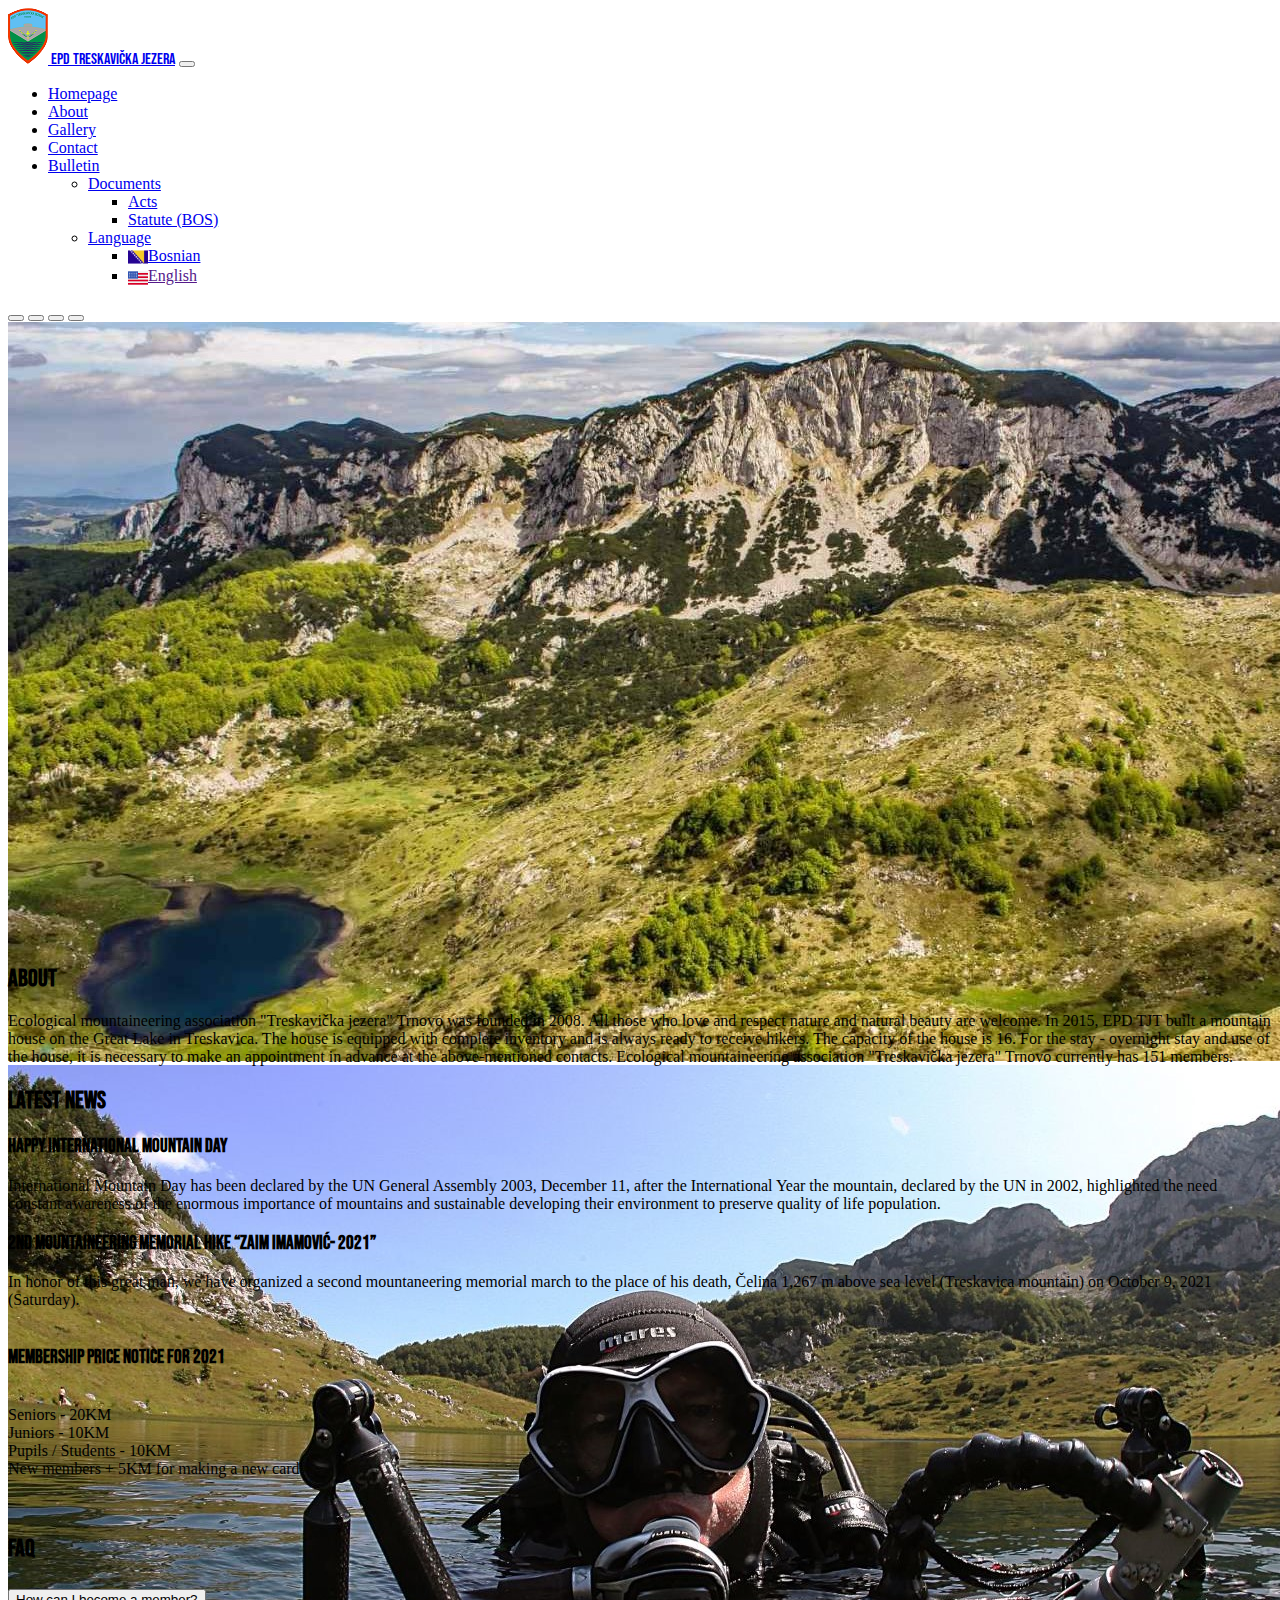
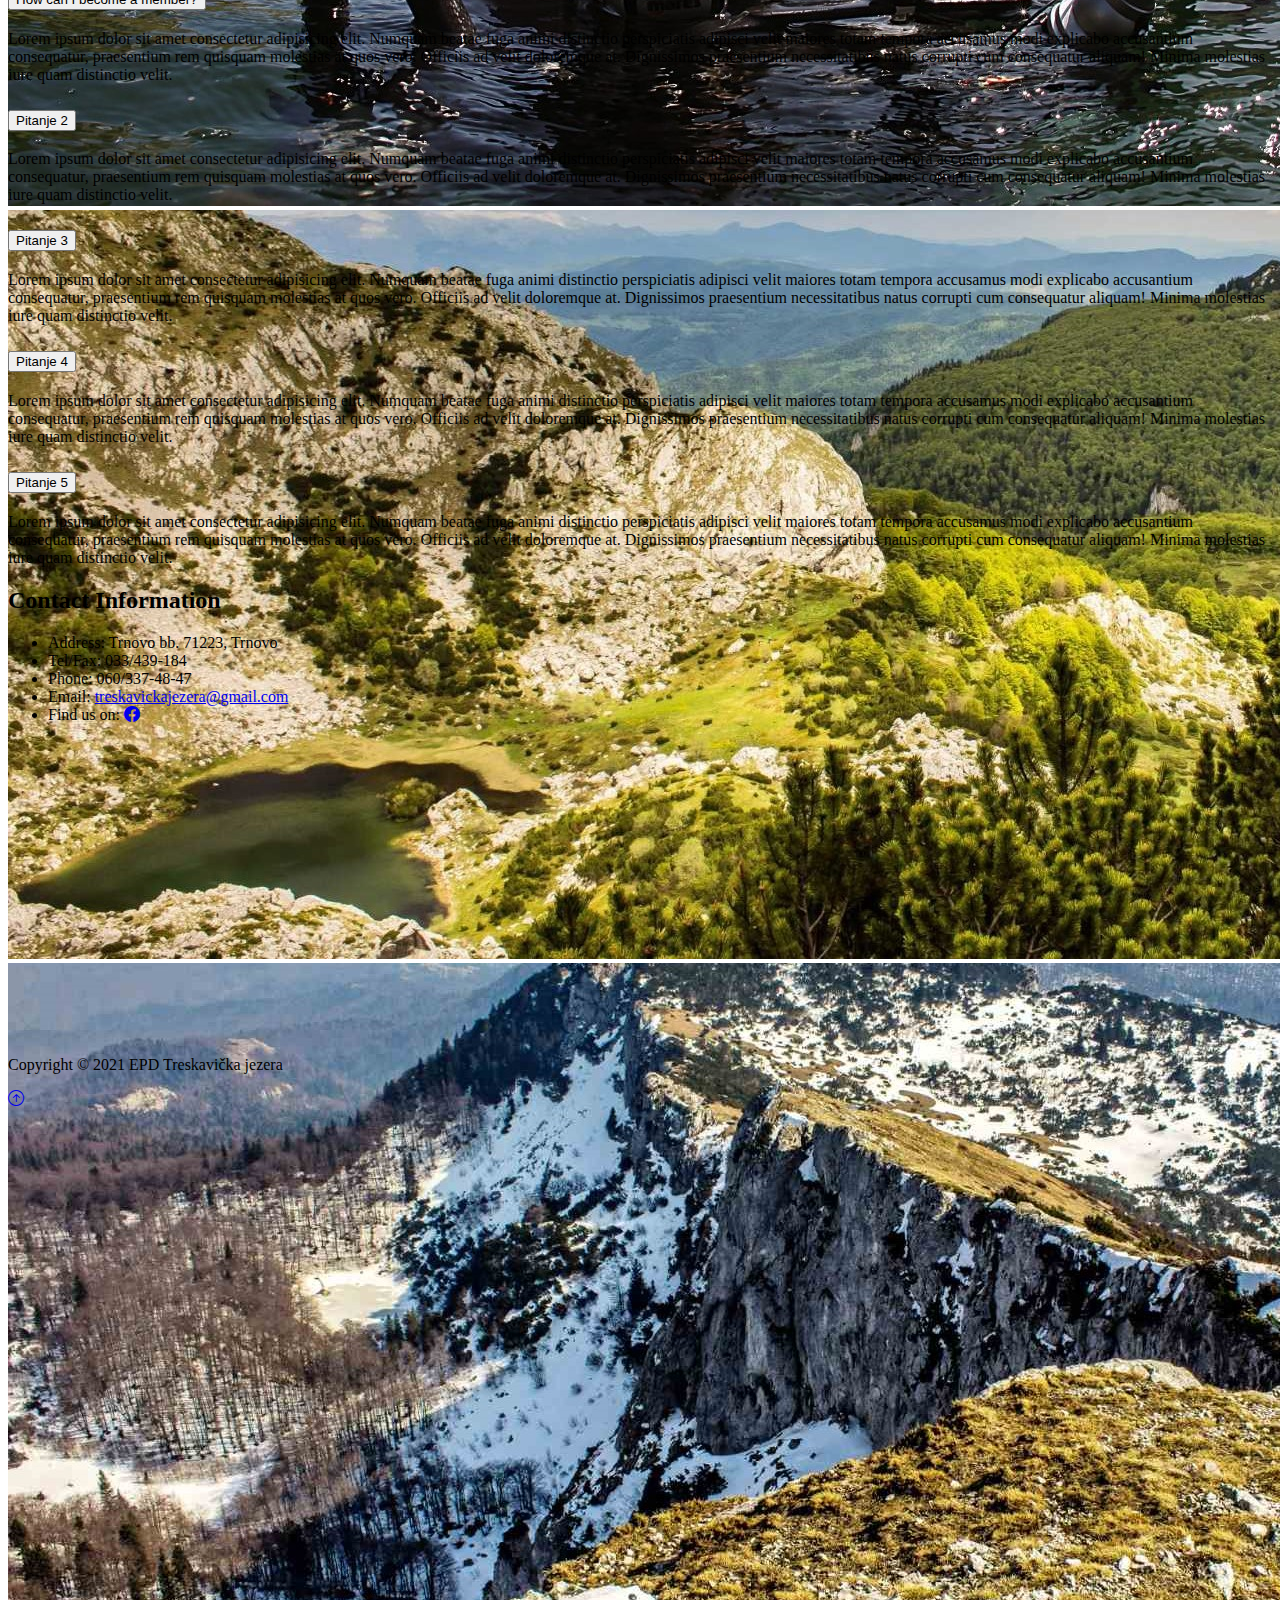
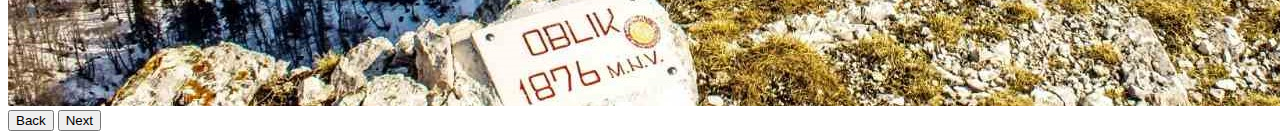
==== html/homepageEN.html @ e444ca8a "first commit" ====
<!DOCTYPE html>
<html lang="en">
  <head>
    <meta charset="UTF-8" />
    <meta http-equiv="X-UA-Compatible" content="IE=edge" />
    <meta name="viewport" content="width=device-width, initial-scale=1.0" />
    <title>EPD Treskavička jezera</title>
    <link rel="icon" href="../images/logo-removebg-preview.png" />
    <!--Bootstrap-->
    <link
      href="https://cdn.jsdelivr.net/npm/bootstrap@5.0.1/dist/css/bootstrap.min.css"
      rel="stylesheet"
      integrity="sha384-+0n0xVW2eSR5OomGNYDnhzAbDsOXxcvSN1TPprVMTNDbiYZCxYbOOl7+AMvyTG2x"
      crossorigin="anonymous"
    />
    <!--End Bootstrap-->
    <!--Font-->
    <link rel="preconnect" href="https://fonts.googleapis.com" />
    <link rel="preconnect" href="https://fonts.gstatic.com" crossorigin />
    <link
      href="https://fonts.googleapis.com/css2?family=Archivo:wght@200&family=Bebas+Neue&display=swap"
      rel="stylesheet"
    />
    <!--End Font-->
    <!--CSS-->
    <link rel="stylesheet" href="../css/styles.css" />
    <!--Bootstrap icons-->
    <link
      rel="stylesheet"
      href="https://cdn.jsdelivr.net/npm/bootstrap-icons@1.3.0/font/bootstrap-icons.css"
    />
  </head>
  <body>
    <!--Navigacijska traka-->
    <nav class="navbar navbar-expand-lg bg-light navbar-light py-2 fixed-top">
      <div class="container">
        <a href="#" class="navbar-brand"
          ><img src="../images/logo-removebg-preview.png" alt="logo" /><span
            class="custom-font text-dark"
          >
            EPD Treskavička jezera</span
          ></a
        >

        <button
          class="navbar-toggler"
          type="button"
          data-bs-toggle="collapse"
          data-bs-target="#navmenu"
        >
          <span class="navbar-toggler-icon"></span>
        </button>

        <div class="collapse navbar-collapse" id="navmenu">
          <ul class="navbar-nav ms-auto">
            <li class="nav-item">
              <a href="html/homepageEN.html" class="nav-link">Homepage</a>
            </li>
            <li class="nav-item">
              <a href="#o-nama" class="nav-link">About</a>
            </li>
            <!--<li class="nav-item">
              <a href="#" class="nav-link">Latest News</a>
            </li>-->
            <li class="nav-item">
              <a href="gallery/galleryEN.html" class="nav-link">Gallery</a>
            </li>
            <li class="nav-item">
              <a href="#kontakt" class="nav-link">Contact</a>
            </li>
            <li class="nav-item">
              <a href="bulletinEN.html" class="nav-link">Bulletin</a>
            </li>
            <ul class="navbar-nav">
              <li class="nav-item dropdown">
                <a
                  class="nav-link dropdown-toggle"
                  href="#"
                  id="navbarDarkDropdownMenuLink"
                  role="button"
                  data-bs-toggle="dropdown"
                  aria-expanded="false"
                >
                  Documents
                </a>
                <ul class="dropdown-menu dropdown-menu-light">
                  <li><a class="dropdown-item" href="#">Acts</a></li>
                  <li>
                    <a class="dropdown-item" href="statut.html"
                      >Statute (BOS)</a
                    >
                  </li>
                </ul>
              </li>
            </ul>
            <ul class="navbar-nav">
              <li class="nav-item dropdown">
                <a
                  class="nav-link dropdown-toggle"
                  href="#"
                  id="navbarDarkDropdownMenuLink"
                  role="button"
                  data-bs-toggle="dropdown"
                  aria-expanded="false"
                >
                  Language
                </a>
                <ul class="dropdown-menu dropdown-menu-light">
                  <li>
                    <a class="dropdown-item" href="../index.html"
                      ><img
                        src="../images/bosnia-and-herzegovina.png"
                        class="languages"
                        alt=""
                      />Bosnian</a
                    >
                  </li>
                  <li>
                    <a class="dropdown-item" href=""
                      ><img
                        src="../images/united-states-of-america.png"
                        class="languages"
                        alt=""
                      />English</a
                    >
                  </li>
                </ul>
              </li>
            </ul>
          </ul>
        </div>
      </div>
    </nav>
    <!--Carousel-->
    <section class="bg-dark text-light carousel-section mb-5" id="carousel-id">
      <div
        id="homepage-carousel"
        class="carousel slide"
        data-bs-ride="carousel"
      >
        <div class="carousel-indicators">
          <button
            type="button"
            data-bs-target="#carousel-interests"
            data-bs-slide-to="0"
            class="active"
          ></button>
          <button
            type="button"
            data-bs-target="#carousel-interests"
            data-bs-slide-to="1"
          ></button>
          <button
            type="button"
            data-bs-target="#carousel-interests"
            data-bs-slide-to="2"
          ></button>
          <button
            type="button"
            data-bs-target="#carousel-interests"
            data-bs-slide-to="3"
          ></button>
        </div>
        <div class="carousel-inner">
          <div class="carousel-item active">
            <img
              class="d-block w-100"
              src="../images/carousel1.1.jpg"
              alt="First slide"
            />
          </div>
          <div class="carousel-item">
            <img
              class="d-block w-100"
              src="../images/carousel2.2.jpg"
              alt="Second slide"
            />
          </div>
          <div class="carousel-item">
            <img
              class="d-block w-100"
              src="../images/carousel3.jpg"
              alt="Third slide"
            />
          </div>
          <div class="carousel-item">
            <img
              class="d-block w-100"
              src="../images/carousel4.jpg"
              alt="Fourth slide"
            />
          </div>
        </div>
        <button
          class="carousel-control-prev"
          type="button"
          data-bs-target="#homepage-carousel"
          data-bs-slide="prev"
        >
          <span class="carousel-control-prev-icon"></span>
          <span class="visually-hidden">Back</span>
        </button>
        <button
          class="carousel-control-next"
          type="button"
          data-bs-target="#homepage-carousel"
          data-bs-slide="next"
        >
          <span class="carousel-control-next-icon"></span>
          <span class="visually-hidden">Next</span>
        </button>
      </div>
    </section>
    <!--O nama-->
    <a name="o-nama"></a>
    <section class="bg-dark p-5 mt-5">
      <h2 class="custom-font text-light">About</h2>
      <p class="text-light left">
        Ecological mountaineering association "Treskavička jezera" Trnovo was
        founded in 2008. All those who love and respect nature and natural
        beauty are welcome. In 2015, EPD TJT built a mountain house on the Great
        Lake in Treskavica. The house is equipped with complete inventory and is
        always ready to receive hikers. The capacity of the house is 16. For the
        stay - overnight stay and use of the house, it is necessary to make an
        appointment in advance at the above-mentioned contacts. Ecological
        mountaineering association "Treskavička jezera" Trnovo currently has 151
        members.
      </p>
    </section>
    <!--Novosti preview-->
    <section class="p-5 bg-light">
      <h2 class="custom-font text-dark">Latest News</h2>
      <div class="container">
        <div class="row text-center g-4">
          <div class="col-md">
            <div class="card bg-dark text-light shadow-lg">
              <div class="card-body text-center">
                <div class="h1 mb-3"></div>
                <h3 class="card-title mb-3 custom-font">
                  HAPPY INTERNATIONAL MOUNTAIN DAY
                </h3>
                <p class="card-text">
                  International Mountain Day has been declared by the UN General
                  Assembly 2003, December 11, after the International Year the
                  mountain, declared by the UN in 2002, highlighted the need
                  constant awareness of the enormous importance of mountains and
                  sustainable developing their environment to preserve quality
                  of life population.
                </p>
                <!--<a href="#" class="btn btn-success">Čitaj dalje</a>-->
              </div>
            </div>
          </div>
          <div class="col-md">
            <div class="card bg-success text-light shadow-lg">
              <div class="card-body text-center">
                <div class="h1 mb-3"></div>
                <h3 class="card-title mb-3 custom-font">
                  2nd MOUNTAINEERING MEMORIAL HIKE “ZAIM IMAMOVIĆ- 2021”
                </h3>
                <p class="card-text">
                  In honor of this great man, we have organized a second
                  mountaneering memorial march to the place of his death, Čelina
                  1,267 m above sea level (Treskavica mountain) on October 9,
                  2021 (Saturday).
                  <br />
                  <br />
                </p>
                <!--<a href="#" class="btn btn-success">Čitaj dalje</a>-->
              </div>
            </div>
          </div>
          <div class="col-md">
            <div class="card bg-dark text-light shadow-lg">
              <div class="card-body text-center">
                <div class="h1 mb-3"></div>
                <h3 class="card-title mb-3 custom-font">
                  MEMBERSHIP PRICE NOTICE FOR 2021
                </h3>
                <p class="card-text">
                  <br />
                  Seniors - 20KM <br />
                  Juniors - 10KM <br />
                  Pupils / Students - 10KM <br />
                  New members + 5KM for making a new card
                  <br />
                  <br />
                  <br />
                </p>
                <!--<a href="#" class="btn btn-success">Čitaj dalje</a>-->
              </div>
            </div>
          </div>
        </div>
      </div>
    </section>
    <section class="p-5 bg-dark" id="pitanja">
      <div class="container">
        <h2 class="custom-font text-light mb-4">FAQ</h2>
        <div class="accordion accordion-flush" id="pitanja">
          <!-- Prvo pitanje -->
          <div class="accordion-item">
            <h2 class="accordion-header">
              <button
                class="accordion-button collapsed bg-success"
                type="button"
                data-bs-toggle="collapse"
                data-bs-target="#question-one"
              >
                How can I become a member?
              </button>
            </h2>
            <div
              id="question-one"
              class="accordion-collapse collapse"
              data-bs-parent="#questions"
            >
              <div class="accordion-body">
                Lorem ipsum dolor sit amet consectetur adipisicing elit. Numquam
                beatae fuga animi distinctio perspiciatis adipisci velit maiores
                totam tempora accusamus modi explicabo accusantium consequatur,
                praesentium rem quisquam molestias at quos vero. Officiis ad
                velit doloremque at. Dignissimos praesentium necessitatibus
                natus corrupti cum consequatur aliquam! Minima molestias iure
                quam distinctio velit.
              </div>
            </div>
          </div>
          <!-- Item 2 -->
          <div class="accordion-item">
            <h2 class="accordion-header">
              <button
                class="accordion-button collapsed bg-success btn-outline-success"
                type="button "
                data-bs-toggle="collapse"
                data-bs-target="#question-two"
              >
                Pitanje 2
              </button>
            </h2>
            <div
              id="question-two"
              class="accordion-collapse collapse"
              data-bs-parent="#questions"
            >
              <div class="accordion-body">
                Lorem ipsum dolor sit amet consectetur adipisicing elit. Numquam
                beatae fuga animi distinctio perspiciatis adipisci velit maiores
                totam tempora accusamus modi explicabo accusantium consequatur,
                praesentium rem quisquam molestias at quos vero. Officiis ad
                velit doloremque at. Dignissimos praesentium necessitatibus
                natus corrupti cum consequatur aliquam! Minima molestias iure
                quam distinctio velit.
              </div>
            </div>
          </div>
          <!-- Item 3 -->
          <div class="accordion-item">
            <h2 class="accordion-header">
              <button
                class="accordion-button collapsed bg-success btn-outline-success"
                type="button"
                data-bs-toggle="collapse"
                data-bs-target="#question-three"
              >
                Pitanje 3
              </button>
            </h2>
            <div
              id="question-three"
              class="accordion-collapse collapse"
              data-bs-parent="#questions"
            >
              <div class="accordion-body">
                Lorem ipsum dolor sit amet consectetur adipisicing elit. Numquam
                beatae fuga animi distinctio perspiciatis adipisci velit maiores
                totam tempora accusamus modi explicabo accusantium consequatur,
                praesentium rem quisquam molestias at quos vero. Officiis ad
                velit doloremque at. Dignissimos praesentium necessitatibus
                natus corrupti cum consequatur aliquam! Minima molestias iure
                quam distinctio velit.
              </div>
            </div>
          </div>
          <!-- Item 4 -->
          <div class="accordion-item">
            <h2 class="accordion-header">
              <button
                class="accordion-button collapsed bg-success btn-outline-success"
                type="button"
                data-bs-toggle="collapse"
                data-bs-target="#question-four"
              >
                Pitanje 4
              </button>
            </h2>
            <div
              id="question-four"
              class="accordion-collapse collapse"
              data-bs-parent="#questions"
            >
              <div class="accordion-body">
                Lorem ipsum dolor sit amet consectetur adipisicing elit. Numquam
                beatae fuga animi distinctio perspiciatis adipisci velit maiores
                totam tempora accusamus modi explicabo accusantium consequatur,
                praesentium rem quisquam molestias at quos vero. Officiis ad
                velit doloremque at. Dignissimos praesentium necessitatibus
                natus corrupti cum consequatur aliquam! Minima molestias iure
                quam distinctio velit.
              </div>
            </div>
          </div>
          <!-- Item 5 -->
          <div class="accordion-item">
            <h2 class="accordion-header">
              <button
                class="accordion-button collapsed bg-success"
                type="button"
                data-bs-toggle="collapse"
                data-bs-target="#question-five"
              >
                Pitanje 5
              </button>
            </h2>
            <div
              id="question-five"
              class="accordion-collapse collapse"
              data-bs-parent="#questions"
            >
              <div class="accordion-body">
                Lorem ipsum dolor sit amet consectetur adipisicing elit. Numquam
                beatae fuga animi distinctio perspiciatis adipisci velit maiores
                totam tempora accusamus modi explicabo accusantium consequatur,
                praesentium rem quisquam molestias at quos vero. Officiis ad
                velit doloremque at. Dignissimos praesentium necessitatibus
                natus corrupti cum consequatur aliquam! Minima molestias iure
                quam distinctio velit.
              </div>
            </div>
          </div>
        </div>
      </div>
    </section>
    <!--Kontakt-->
    <section class="p-5 justify-content-center">
      <div class="container">
        <div class="row g-4">
          <div class="col-md">
            <h2 class="text-center mb-4">
              <a name="kontakt">Contact Information</a>
            </h2>
            <ul class="list-group list-group-flush lead">
              <li class="list-group-item">
                <span class="fw-bold">Address:</span> Trnovo bb. 71223, Trnovo
              </li>
              <li class="list-group-item">
                <span class="fw-bold">Tel/Fax:</span> 033/439-184
              </li>
              <li class="list-group-item">
                <span class="fw-bold">Phone:</span> 060/337-48-47
              </li>
              <li class="list-group-item">
                <span class="fw-bold">Email:</span>
                <a href="mailto:treskavickajezera@gmail.com"
                  >treskavickajezera@gmail.com
                </a>
              </li>
              <li class="list-group-item">
                <span class="fw-bold"
                  >Find us on:
                  <a
                    href="https://hr-hr.facebook.com/groups/189388407750692/"
                    target="_blank"
                    ><i class="bi bi-facebook"></i></a
                ></span>
              </li>
            </ul>
          </div>
          <div class="col-md justify-content-center">
            <div id="map" style="width: 400px; height: 300px"></div>
          </div>
        </div>
      </div>
    </section>
    <!--Footer-->
    <footer class="p-5 bg-dark text-light text-center position-relative">
      <div class="container">
        <p class="lead">Copyright &copy; 2021 EPD Treskavička jezera</p>

        <a href="#" class="position-absolute bottom-0 end-0 p-5">
          <i class="bi bi-arrow-up-circle h1"></i>
        </a>
      </div>
    </footer>
    <!--Bootstrap JScript-->
    <script
      src="https://cdn.jsdelivr.net/npm/bootstrap@5.0.1/dist/js/bootstrap.bundle.min.js"
      integrity="sha384-gtEjrD/SeCtmISkJkNUaaKMoLD0//ElJ19smozuHV6z3Iehds+3Ulb9Bn9Plx0x4"
      crossorigin="anonymous"
    ></script>
    <!--End Bootstrap JScript-->
    <!--Map API-->
    <script src="https://api.mapbox.com/mapbox-gl-js/v2.3.1/mapbox-gl.js"></script>
    <script>
      mapboxgl.accessToken =
        "pk.eyJ1Ijoic2VsbWFjMjciLCJhIjoiY2t4aHl6aTV6NDN2ZTJ4bzV5c2toY3cxMyJ9.iJFXlASZf4ngkB9DD7BQhQ";
      var map = new mapboxgl.Map({
        container: "map",
        style: "mapbox://styles/mapbox/streets-v11",
        center: [18.449022, 43.667566],
        zoom: 11.5,
      });
    </script>
    <!--End Map API-->
  </body>
</html>
---- css/styles.css ----
html {
  box-sizing: border-box;
}
*,
::after,
::before {
  box-sizing: inherit;
}

.custom-font {
  font-family: "Archivo", sans-serif;
  font-family: "Bebas Neue", cursive;
}

#carousel-id {
  height: 40rem;
}
.gallery img {
  width: 230px;
  padding: 3px;
  transition: 1s;
}

.gallery img:hover {
  transform: scale(1.1);
}

.gallery {
  margin-top: 50px;
}

#map {
  padding: 5px;
}
.languages {
  width: 20px;
  height: 20px;
  vertical-align: middle;
}
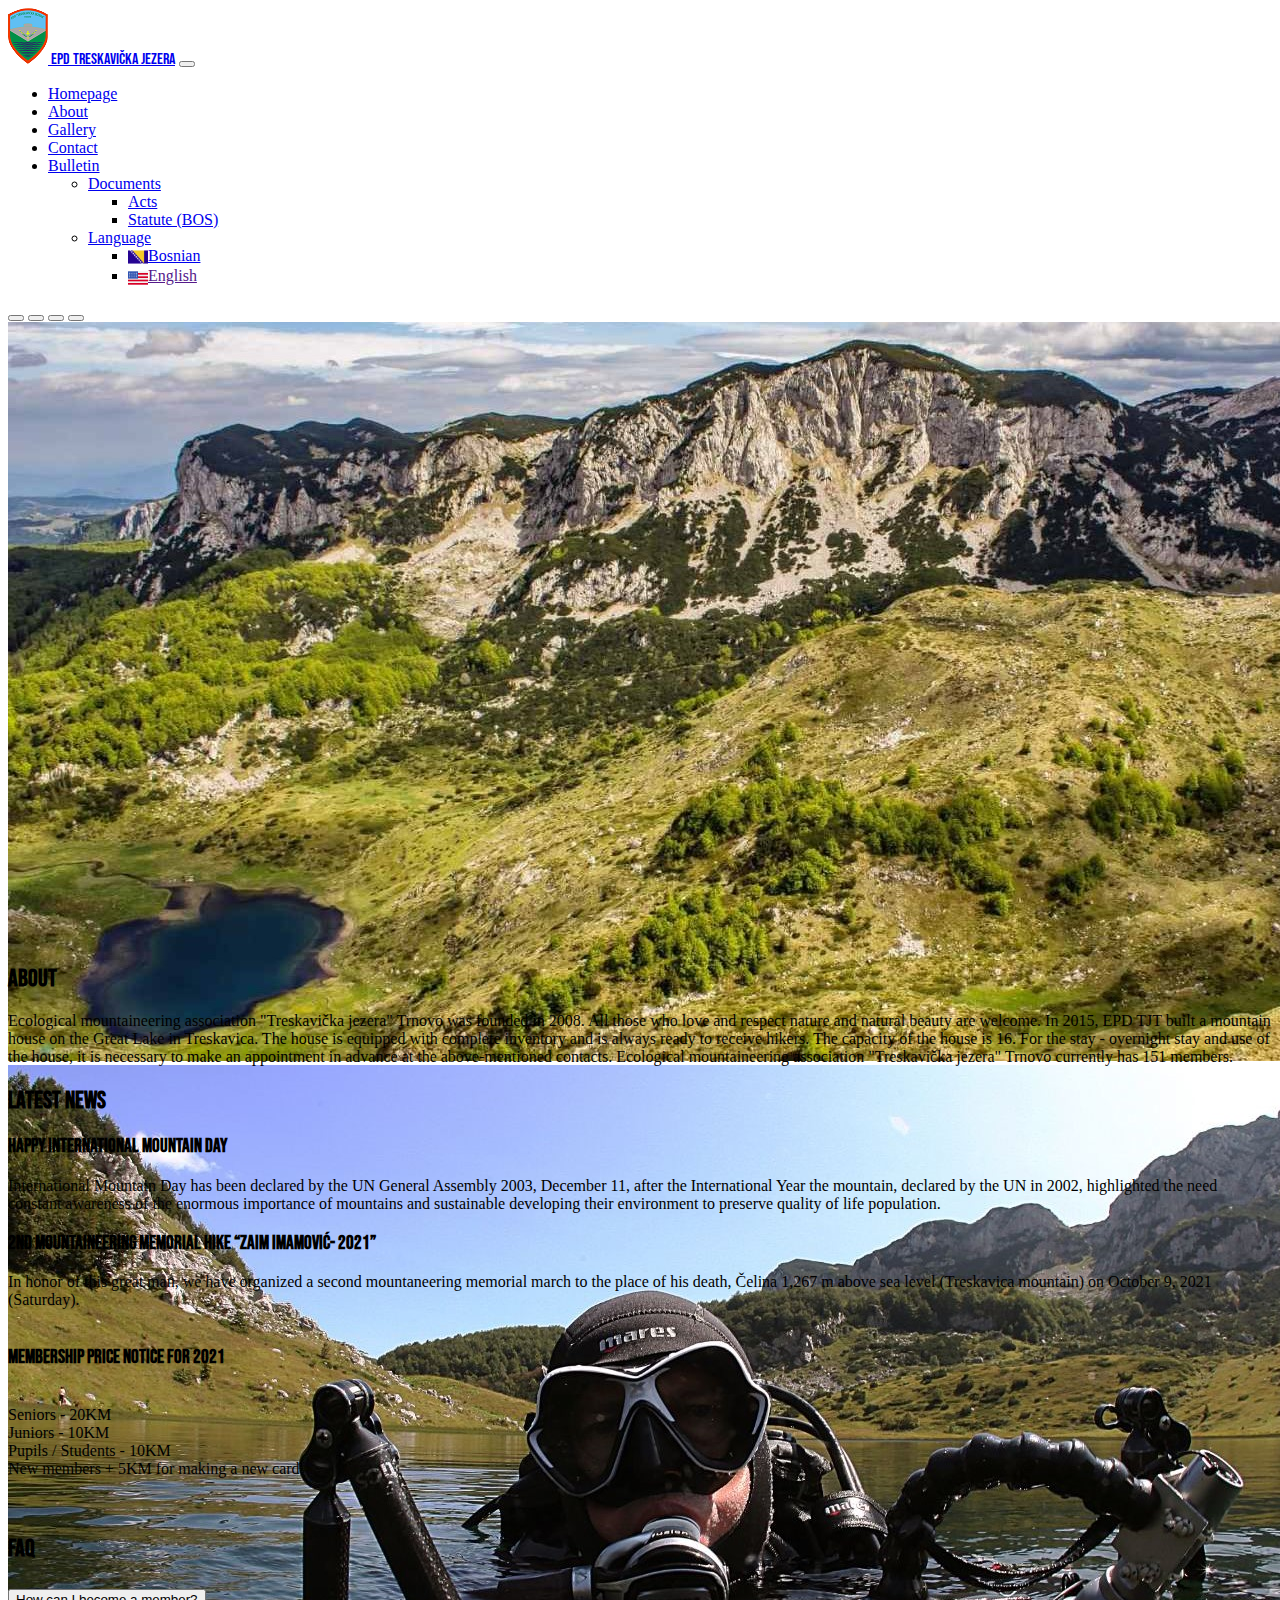
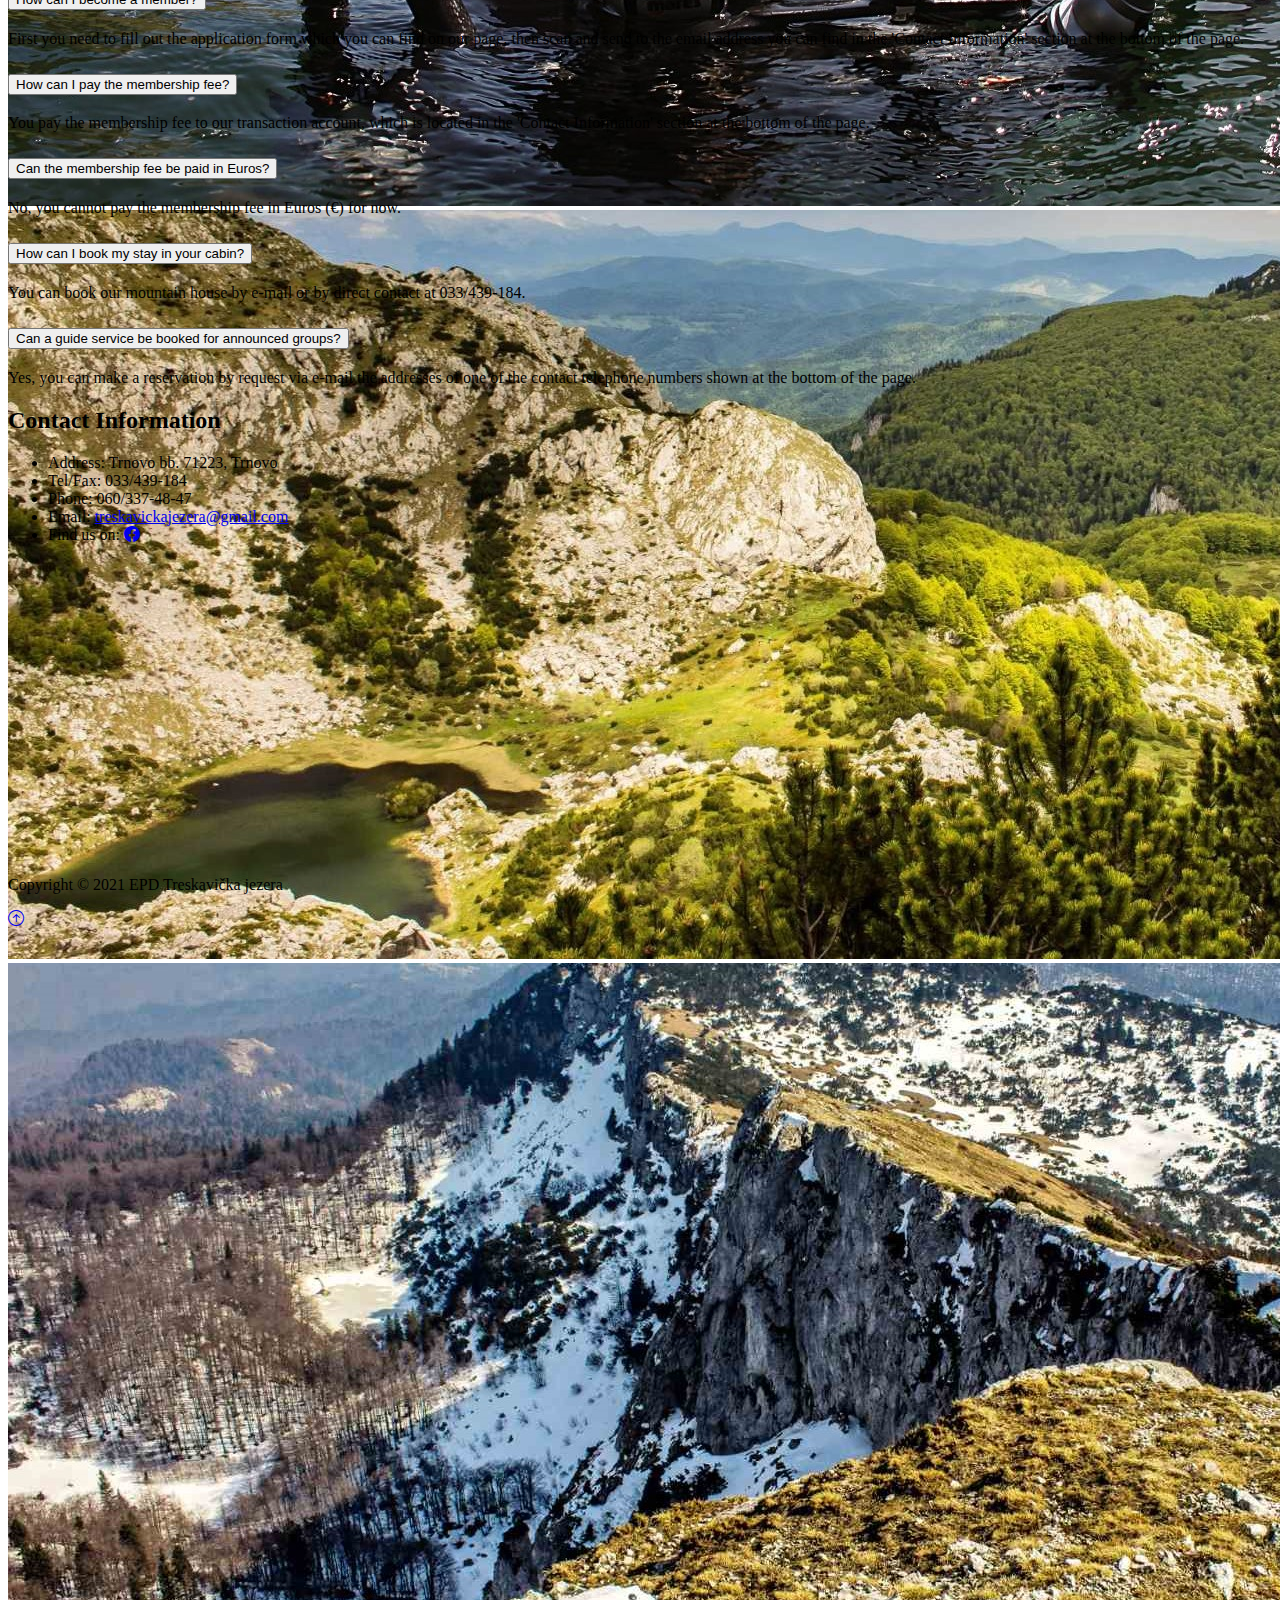
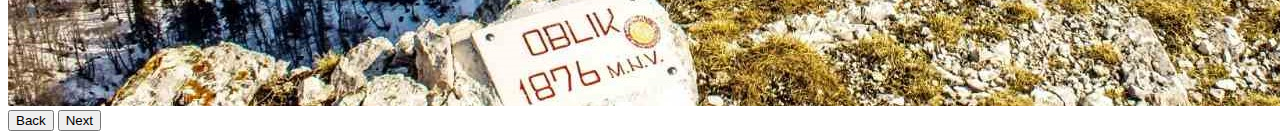
==== commit 6656639a: "initial commit" ====
--- a/html/homepageEN.html
+++ b/html/homepageEN.html
@@ -316,13 +316,10 @@
               data-bs-parent="#questions"
             >
               <div class="accordion-body">
-                Lorem ipsum dolor sit amet consectetur adipisicing elit. Numquam
-                beatae fuga animi distinctio perspiciatis adipisci velit maiores
-                totam tempora accusamus modi explicabo accusantium consequatur,
-                praesentium rem quisquam molestias at quos vero. Officiis ad
-                velit doloremque at. Dignissimos praesentium necessitatibus
-                natus corrupti cum consequatur aliquam! Minima molestias iure
-                quam distinctio velit.
+                First you need to fill out the application form which you can
+                find on our page, then scan and send to the email address you
+                can find in the 'Contact Information' section at the bottom of
+                the page.
               </div>
             </div>
           </div>
@@ -335,7 +332,7 @@
                 data-bs-toggle="collapse"
                 data-bs-target="#question-two"
               >
-                Pitanje 2
+                How can I pay the membership fee?
               </button>
             </h2>
             <div
@@ -344,13 +341,9 @@
               data-bs-parent="#questions"
             >
               <div class="accordion-body">
-                Lorem ipsum dolor sit amet consectetur adipisicing elit. Numquam
-                beatae fuga animi distinctio perspiciatis adipisci velit maiores
-                totam tempora accusamus modi explicabo accusantium consequatur,
-                praesentium rem quisquam molestias at quos vero. Officiis ad
-                velit doloremque at. Dignissimos praesentium necessitatibus
-                natus corrupti cum consequatur aliquam! Minima molestias iure
-                quam distinctio velit.
+                You pay the membership fee to our transaction account, which is
+                located in the 'Contact Information' section at the bottom of
+                the page.
               </div>
             </div>
           </div>
@@ -363,7 +356,7 @@
                 data-bs-toggle="collapse"
                 data-bs-target="#question-three"
               >
-                Pitanje 3
+                Can the membership fee be paid in Euros?
               </button>
             </h2>
             <div
@@ -372,13 +365,7 @@
               data-bs-parent="#questions"
             >
               <div class="accordion-body">
-                Lorem ipsum dolor sit amet consectetur adipisicing elit. Numquam
-                beatae fuga animi distinctio perspiciatis adipisci velit maiores
-                totam tempora accusamus modi explicabo accusantium consequatur,
-                praesentium rem quisquam molestias at quos vero. Officiis ad
-                velit doloremque at. Dignissimos praesentium necessitatibus
-                natus corrupti cum consequatur aliquam! Minima molestias iure
-                quam distinctio velit.
+                No, you cannot pay the membership fee in Euros (€) for now.
               </div>
             </div>
           </div>
@@ -391,7 +378,7 @@
                 data-bs-toggle="collapse"
                 data-bs-target="#question-four"
               >
-                Pitanje 4
+                How can I book my stay in your cabin?
               </button>
             </h2>
             <div
@@ -400,13 +387,8 @@
               data-bs-parent="#questions"
             >
               <div class="accordion-body">
-                Lorem ipsum dolor sit amet consectetur adipisicing elit. Numquam
-                beatae fuga animi distinctio perspiciatis adipisci velit maiores
-                totam tempora accusamus modi explicabo accusantium consequatur,
-                praesentium rem quisquam molestias at quos vero. Officiis ad
-                velit doloremque at. Dignissimos praesentium necessitatibus
-                natus corrupti cum consequatur aliquam! Minima molestias iure
-                quam distinctio velit.
+                You can book our mountain house by e-mail or by direct contact
+                at 033/439-184.
               </div>
             </div>
           </div>
@@ -419,7 +401,7 @@
                 data-bs-toggle="collapse"
                 data-bs-target="#question-five"
               >
-                Pitanje 5
+                Can a guide service be booked for announced groups?
               </button>
             </h2>
             <div
@@ -428,13 +410,9 @@
               data-bs-parent="#questions"
             >
               <div class="accordion-body">
-                Lorem ipsum dolor sit amet consectetur adipisicing elit. Numquam
-                beatae fuga animi distinctio perspiciatis adipisci velit maiores
-                totam tempora accusamus modi explicabo accusantium consequatur,
-                praesentium rem quisquam molestias at quos vero. Officiis ad
-                velit doloremque at. Dignissimos praesentium necessitatibus
-                natus corrupti cum consequatur aliquam! Minima molestias iure
-                quam distinctio velit.
+                Yes, you can make a reservation by request via e-mail the
+                addresses of one of the contact telephone numbers shown at the
+                bottom of the page.
               </div>
             </div>
           </div>
